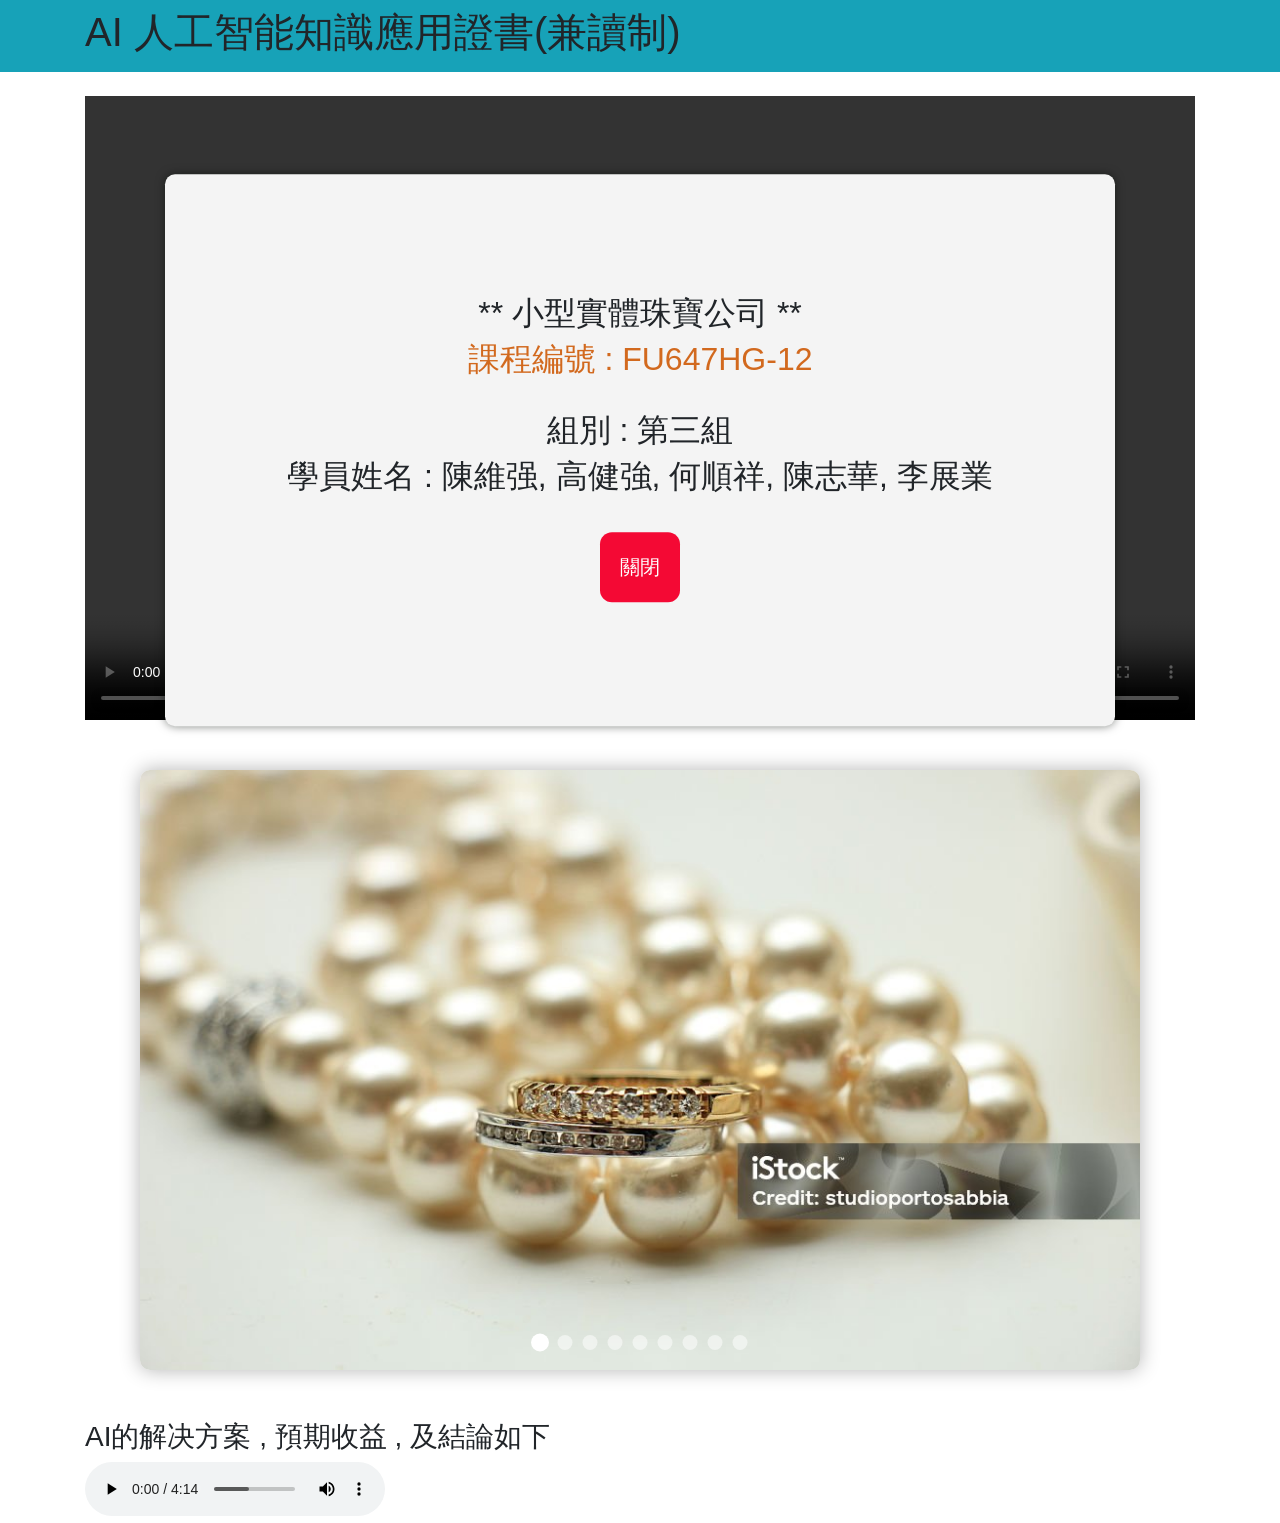
==== assign.html @ 038bab4f "Add files via upload" ====
<!DOCTYPE html>
<html lang="zh-Hant">
<head>
    <meta charset="UTF-8">
    <meta name="viewport" content="width=device-width, initial-scale=1.0">
    <title>人工智能知識應用證書</title>

    
    <link rel = "stylesheet" href = "style.css">
    <link rel="stylesheet" href="https://cdn.jsdelivr.net/npm/bootstrap@4.6.2/dist/css/bootstrap.min.css" integrity="sha384-xOolHFLEh07PJGoPkLv1IbcEPTNtaed2xpHsD9ESMhqIYd0nLMwNLD69Npy4HI+N" crossorigin="anonymous">
</head>
<body>
    <!-- Navbar -->
 <nav class="navbar navbar-expand-lg navbar-dark bg-info sticky-top">
    <div class="container">
     
      <h1>AI 人工智能知識應用證書(兼讀制)</h1>
      
      <div class="collapse navbar-collapse" id="navbarNavAltMarkup">
      </div>
    </div>
  </nav>

    
    <br>
    <div class="container">

    <div class="embed-responsive embed-responsive-16by9">
        <video class="embed-responsive-item" controls>
            <source src="speak1.mp4" type="video/mp4" />
        </video>
    </div>
</div>
   <!-- <button onclick="showPopup()">顯示彈出窗口</button> -->

    <div class="overlay" id="overlay"></div>
    <div class="popup" id="popup">

        <h2>** 小型實體珠寶公司 **</h2>
        <h2 id="nos">課程編號 : FU647HG-12</h2>
        <br>
        <h2>組別 : 第三組</h2>
        <h2>學員姓名 : 陳維强, ​高健強, ​何順祥, ​陳志華, ​李展業</h2>
        <br>

        <button class="close-btn"  onclick="closePopup()">關閉</button>
   </div>
  
    <div class="carousel-container">
        
        <div class="carousel-slide">
            
            
            
            <img src="photos/1.jpg" class="carousel-image" alt="Image 1">
            <img src="photos/2.jpg" class="carousel-image" alt="Image 2">
            <img src="photos/3.jpg" class="carousel-image" alt="Image 3">
            <img src="photos/4.jpg" class="carousel-image" alt="Image 4">
            <img src="photos/5.jpg" class="carousel-image" alt="Image 5">
            <img src="photos/6.jpg" class="carousel-image" alt="Image 6">
            <img src="photos/7.jpg" class="carousel-image" alt="Image 7">
            <img src="photos/8.jpg" class="carousel-image" alt="Image 8">
            <img src="photos/9.jpg" class="carousel-image" alt="Image 9">
            
            
        </div>
    
       
        
        <div class="indicator-container"></div>
        
    </div>
    <div class="container">
        <h3>AI的解决方案 , 預期收益 , 及結論如下</h3>
    <audio controls>
        <source src="speaker1.mp3" type="audio/mpeg" />
      </audio>
</div>
    <script src = "java.js"></script>
    <script src="https://cdn.jsdelivr.net/npm/jquery@3.5.1/dist/jquery.slim.min.js" integrity="sha384-DfXdz2htPH0lsSSs5nCTpuj/zy4C+OGpamoFVy38MVBnE+IbbVYUew+OrCXaRkfj" crossorigin="anonymous"></script>
    <script src="https://cdn.jsdelivr.net/npm/popper.js@1.16.1/dist/umd/popper.min.js" integrity="sha384-9/reFTGAW83EW2RDu2S0VKaIzap3H66lZH81PoYlFhbGU+6BZp6G7niu735Sk7lN" crossorigin="anonymous"></script>
    <script src="https://cdn.jsdelivr.net/npm/bootstrap@4.6.2/dist/js/bootstrap.min.js" integrity="sha384-+sLIOodYLS7CIrQpBjl+C7nPvqq+FbNUBDunl/OZv93DB7Ln/533i8e/mZXLi/P+" crossorigin="anonymous"></script>   

</body>
</html>
---- style.css ----
* {
    margin: 0;
    padding: 0;
    box-sizing: border-box;
}

.carousel-container {
    width: 80%;
    max-width: 1000px;
    margin: 50px auto;
    position: relative;
    overflow: hidden;
    border-radius: 10px;
    box-shadow: 0 0 20px rgba(0,0,0,0.3);
}

.carousel-slide {
    display: flex;
    height: 600px;
    transition: transform 0.5s ease-in-out;
}

.carousel-image {
    min-width: 100%;
    object-fit: cover;
}

.carousel-btn {
    position: absolute;
    top: 50%;
    transform: translateY(-50%);
    background: rgba(0,0,0,0.5);
    color: white;
    padding: 15px;
    border: none;
    cursor: pointer;
    font-size: 24px;
    transition: 0.3s;
}

.carousel-btn:hover {
    background: rgba(0,0,0,0.8);
}

#prevBtn {
    left: 0;
    border-radius: 0 10px 10px 0;
}

#nextBtn {
    right: 0;
    border-radius: 10px 0 0 10px;
}

.indicator-container {
    position: absolute;
    bottom: 20px;
    left: 50%;
    transform: translateX(-50%);
    display: flex;
    gap: 10px;
}

.indicator {
    width: 15px;
    height: 15px;
    border-radius: 50%;
    background: rgba(255,255,255,0.5);
    cursor: pointer;
    transition: 0.3s;
}

.indicator.active {
    background: rgba(255,255,255,1);
    transform: scale(1.2);
}


#nos{
    color:chocolate
}

h1{
    text-align: center;
}

.popup-wrapper{
    background: rgb(0,0,0,0.7);
    position: fixed;
    top: 0;
    left: 0;
    width: 100%;
    height: 100%;
}

.popup{
    border-radius: 10px;
    text-align: center;
    position: fixed;
    left: 50%;
    top: 50%;
    transform: translate(-50%, -50%);
    width: 950px;
    padding: 120px;
    background-color: rgb(244, 244, 244);
    box-shadow: 0 0 10px rgba(0, 10, 3, 0.5);
    z-index: 1000;
    
    
}

.popup input{
    font-size: 22px;
}

.popup-close{
    position: absolute;
    right:20px;
    top: 15px;
    font-size: 20px;
    color: black;
    font-weight: bold;
    cursor:pointer;
    
}
.popup button{
    cursor: pointer;
    
}

.close-btn {
    background-color: #f40934; /* Green */
    border: none;
    border-radius: 12px;
    color: white;
    padding: 20px;
    text-align: center;
    text-decoration: none;
    display: inline-block;
    font-size: 20px;
    margin: 4px 2px;
    cursor: pointer;
  }

.hide{
  display: none;

}
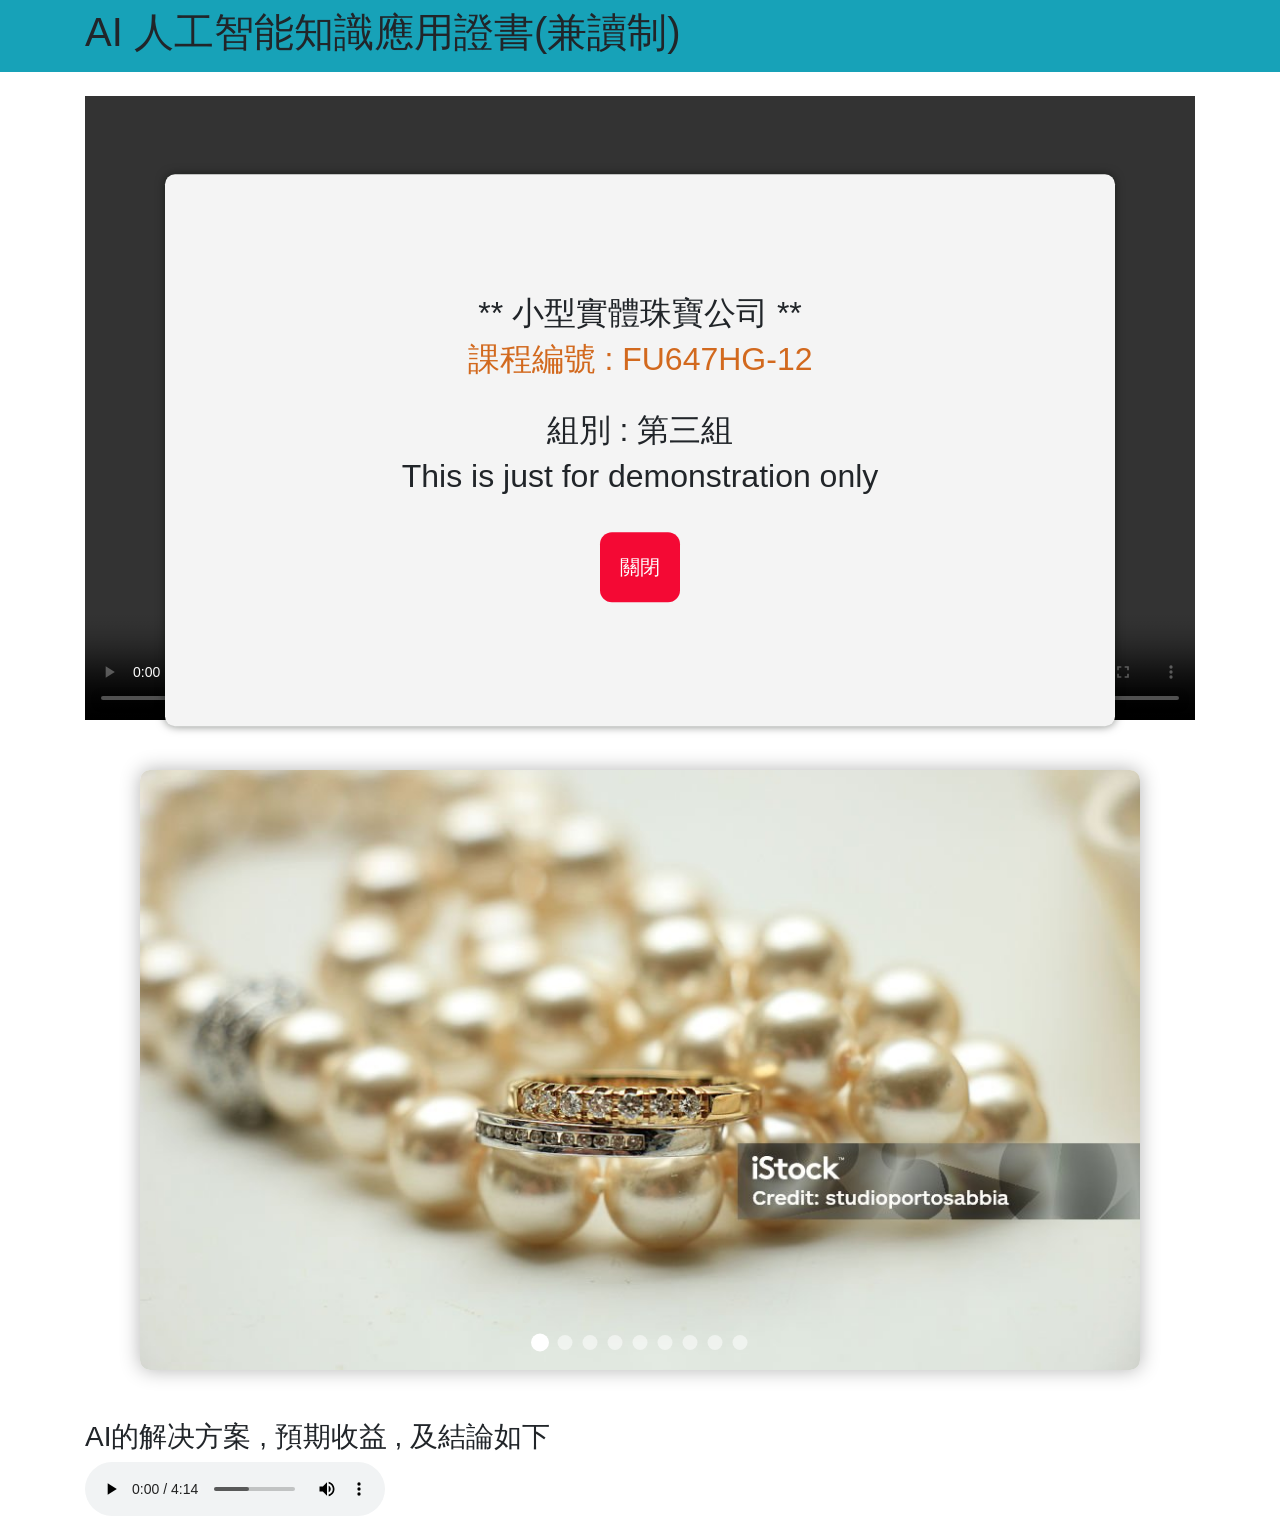
==== commit 3c6dc42a: "Update assign.html" ====
--- a/assign.html
+++ b/assign.html
@@ -40,7 +40,7 @@
         <h2 id="nos">課程編號 : FU647HG-12</h2>
         <br>
         <h2>組別 : 第三組</h2>
-        <h2>學員姓名 : 陳維强, ​高健強, ​何順祥, ​陳志華, ​李展業</h2>
+        <h2>This is just for demonstration only</h2>
         <br>
 
         <button class="close-btn"  onclick="closePopup()">關閉</button>
@@ -82,4 +82,4 @@
     <script src="https://cdn.jsdelivr.net/npm/bootstrap@4.6.2/dist/js/bootstrap.min.js" integrity="sha384-+sLIOodYLS7CIrQpBjl+C7nPvqq+FbNUBDunl/OZv93DB7Ln/533i8e/mZXLi/P+" crossorigin="anonymous"></script>   
 
 </body>
-</html>+</html>
